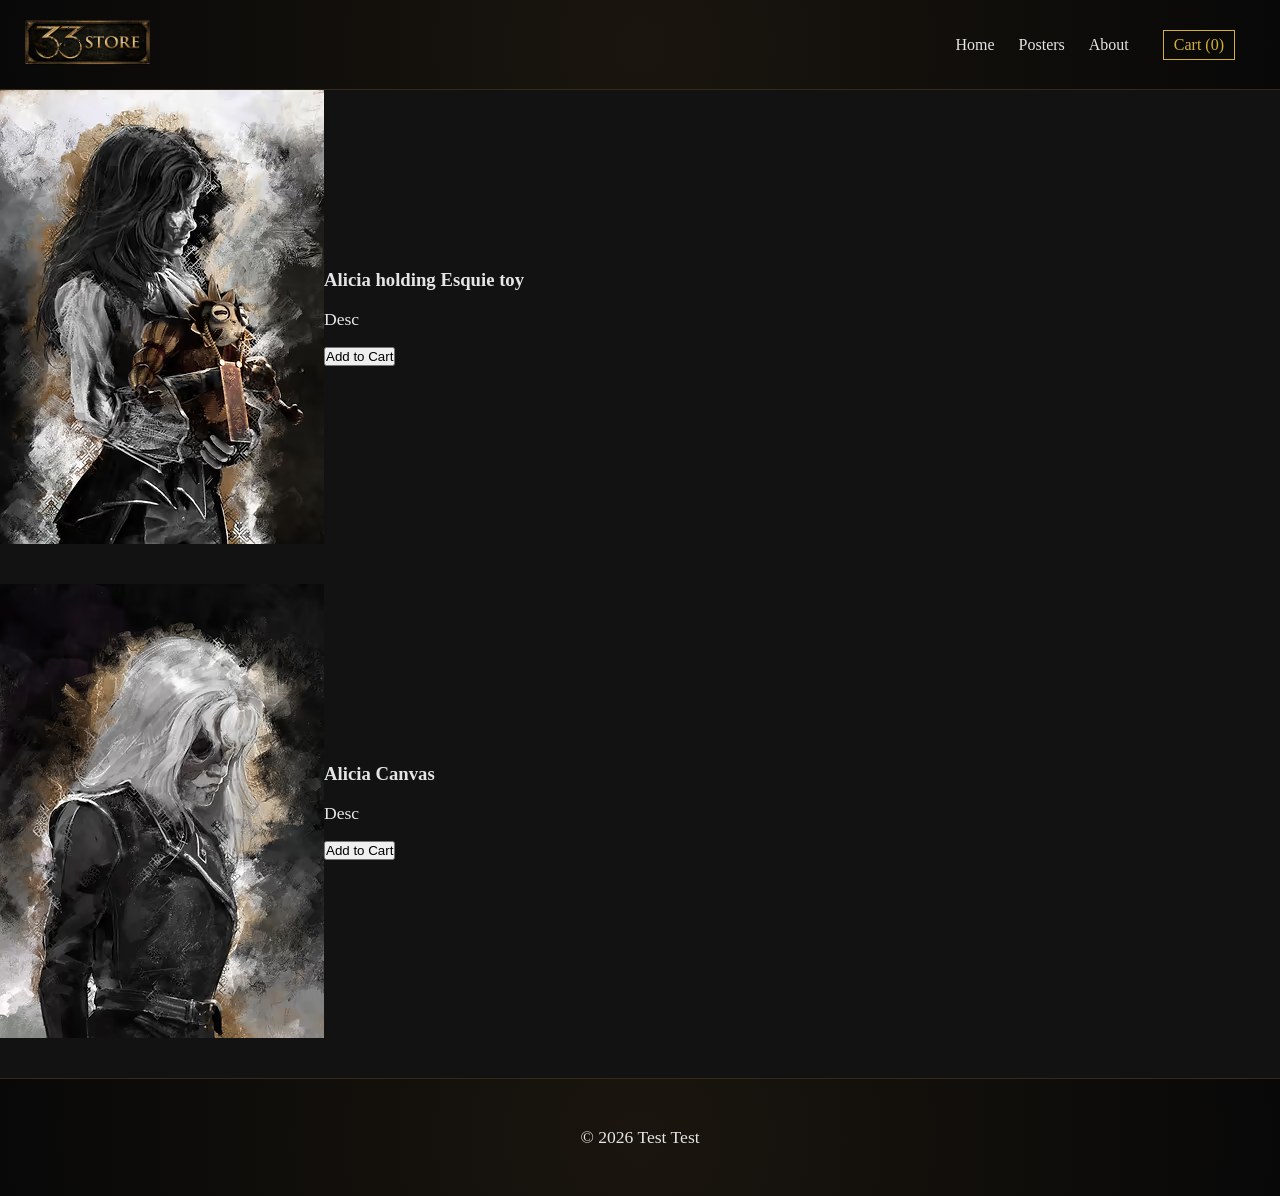
==== posters.html @ 774b618e "added a new path to contain the posters" ====
<!DOCTYPE html>
<html lang="en">
<head>
    <meta charset="UTF-8">
    <meta name="viewport" content="width=device-width, initial-scale=1.0">
    <title>Document</title>
    <link rel="stylesheet" href="styles.css">
</head>
<body>
    <div class="header"> <!--navigation-->
    <div class="container">
        <div class="navbar">
            <div class="logo">
                <img src="images\logo\test_logo.png" width="125px">
            </div>
            <nav>
                <ul>
                    <li><a href="index.html">Home</a></li>
                    <li><a href="posters.html">Posters</a></li>
                    <li><a href="">About</a></li>
                    <li style="border: 1px solid #D4AF37; padding: 5px 10px; margin-left: 10px;">
                        <a href="" style="color: #D4AF37;">Cart (0)</a>
                    </li>
                </ul>
            </nav>
        </div>
    </div>
    </div>

    <div class="poster">
    <img src="images/posters/alicia_esquie.avif">
    <div>
        <h3>Alicia holding Esquie toy</h3>
        <p>Desc</p>
        <button>Add to Cart</button>
    </div>
    </div>

    <div class="poster">
    <img src="images/posters/alicia_painting.avif">
    <div>
        <h3>Alicia Canvas</h3>
        <p>Desc</p>
        <button>Add to Cart</button>
    </div>
    </div>


    <footer>
        <p>&copy; 2026 Test Test</p>
    </footer>
</body>
</html>
---- styles.css ----
* {
    margin: 0;
    padding: 0;
    box-sizing:border-box;
}

a{
    text-decoration: none;
    color: #E5E5E5;
}

p{
    color: #E5E5E5;
    max-width: 700px; 
    margin: 15px auto; 
    font-size: 1.1rem; 
    line-height: 1.5;
}

h2 {
    color: #D4AF37; 
    margin-top: 10px; 
    font-size: 1.5rem;
}

footer {
    width: 100%;
    background: radial-gradient(circle, #1a150e 0%, #080808 100%);
    padding: 30px;
    text-align: center;
    border-top: 1px solid #332B1A;
}

body {
    background-color: #121212; /* Dark Obsidian */
    color: #E5E5E5;
    font-family: 'Georgia', serif;
    display: flex;
    flex-direction: column;
    min-height: 100vh;
}

nav{
    flex: 1;
    text-align: right;
}

nav ul{
    display: inline-block;
    list-style-type: none;
}

nav ul li{
    display: inline-block;
    margin-right: 20px;
}
nav ul li a:hover {
    color: #D4AF37; /* Gold highlight on hover */
    transition: 0.2s;
}

.navbar {
    display: flex;
    align-items: center;
    justify-content: space-between;
    padding: 20px 0;
}

.container {
    margin: auto;
    padding-left: 25px;
    padding-right: 25px;
    max-width: 1300px;
}

.header {
    background: radial-gradient(circle, #1a150e 0%, #080808 100%); /* Subtle gold glow */
    border-bottom: 1px solid #332B1A; 
}

.showcase {
    justify-content: center;
    gap: 30px;
    display: flex;
    margin: auto;
    max-width: 2000px; 
    padding: 0 20px;

}




/*

.showcase img:hover {
    transform: scale(1.1);
    border-color: #C5A059;
}

.showcase img {
    width: 30%;         
    max-width: 450px;       
    height: auto;              
    border: 1px solid #332B1A;
    transition: transform 0.3s;
    box-shadow: 0 10px 30px rgba(0, 0, 0, 0.5);
}
    */



.categories {
    padding: 50px 0;
    background: linear-gradient(rgba(18, 18, 18, 0.7), rgba(18, 18, 18, 0.7)), url('images/petals.gif');
    background-size: cover;
    background-position: center;
    background-attachment: fixed;
    flex: 1;
}

.main {
    text-align: center;
    padding: 20px 0 10px 0;
    background-color: transparent;
}

.main h1 {
    color: #D4AF37;            
    font-family: 'Georgia', serif;
    font-size: 2.5rem;
    text-transform: uppercase;
    letter-spacing: 2px;
}




/*---IMAGE SCROLLING---*/
.marquee-container {
    width: 100%;
    overflow: hidden; /* Hides the images outside the screen */
    background: transparent;
    padding: 75px 0 100px 0;
    white-space: nowrap;
    position:relative
}

.marquee-content {
    display: inline-flex;
    gap: 30px;
    width: max-content;
    animation: scroll 30s linear infinite; /* Adjust '40s' to change speed */
}

/* Pause the scroll when the user hovers over an image */
.marquee-content:hover {
    animation-play-state: paused;
}

.marquee-content img {
    width: 400px;
    height: auto;
    object-fit: cover;
    border: 1px solid #332B1A;
    transition: transform 0.3s ease;
    /* ADD THIS: Gives it a slight "frame" look */
    outline: 5px solid rgba(0,0,0,0.3);
    outline-offset: -10px;
}

/* Pop-out effect on hover */
.marquee-content img:hover {
    transform: scale(1.2);
    border-color: #D4AF37;
    cursor: pointer;
}

/* The actual movement logic */
@keyframes scroll {
    from {
        transform: translateX(0);
    }
    to {
        transform: translateX(-50%); /* Moves exactly half the width (one full set of images) */
    }
}
/*---IMAGE SCROLLING---*/

/*POSTERS*/
.poster {
    display: flex;
    gap: 50px20px;
    align-items: center;
    margin-bottom: 40px;
}

.poster img {
    width: auto;
    height: auto;
}
/* */

.check-btn {
    display: inline-block;
    padding: 12px 30px;
    border: 1px solid #D4AF37;
    color: #D4AF37;
    text-transform: uppercase;
    font-size: 1rem;
    letter-spacing: 2px;
    text-decoration: none;
    transition: 0.3s ease;
    cursor: pointer;
}

.check-btn:hover {
    background-color: #D4AF37;
    color: #121212;
}
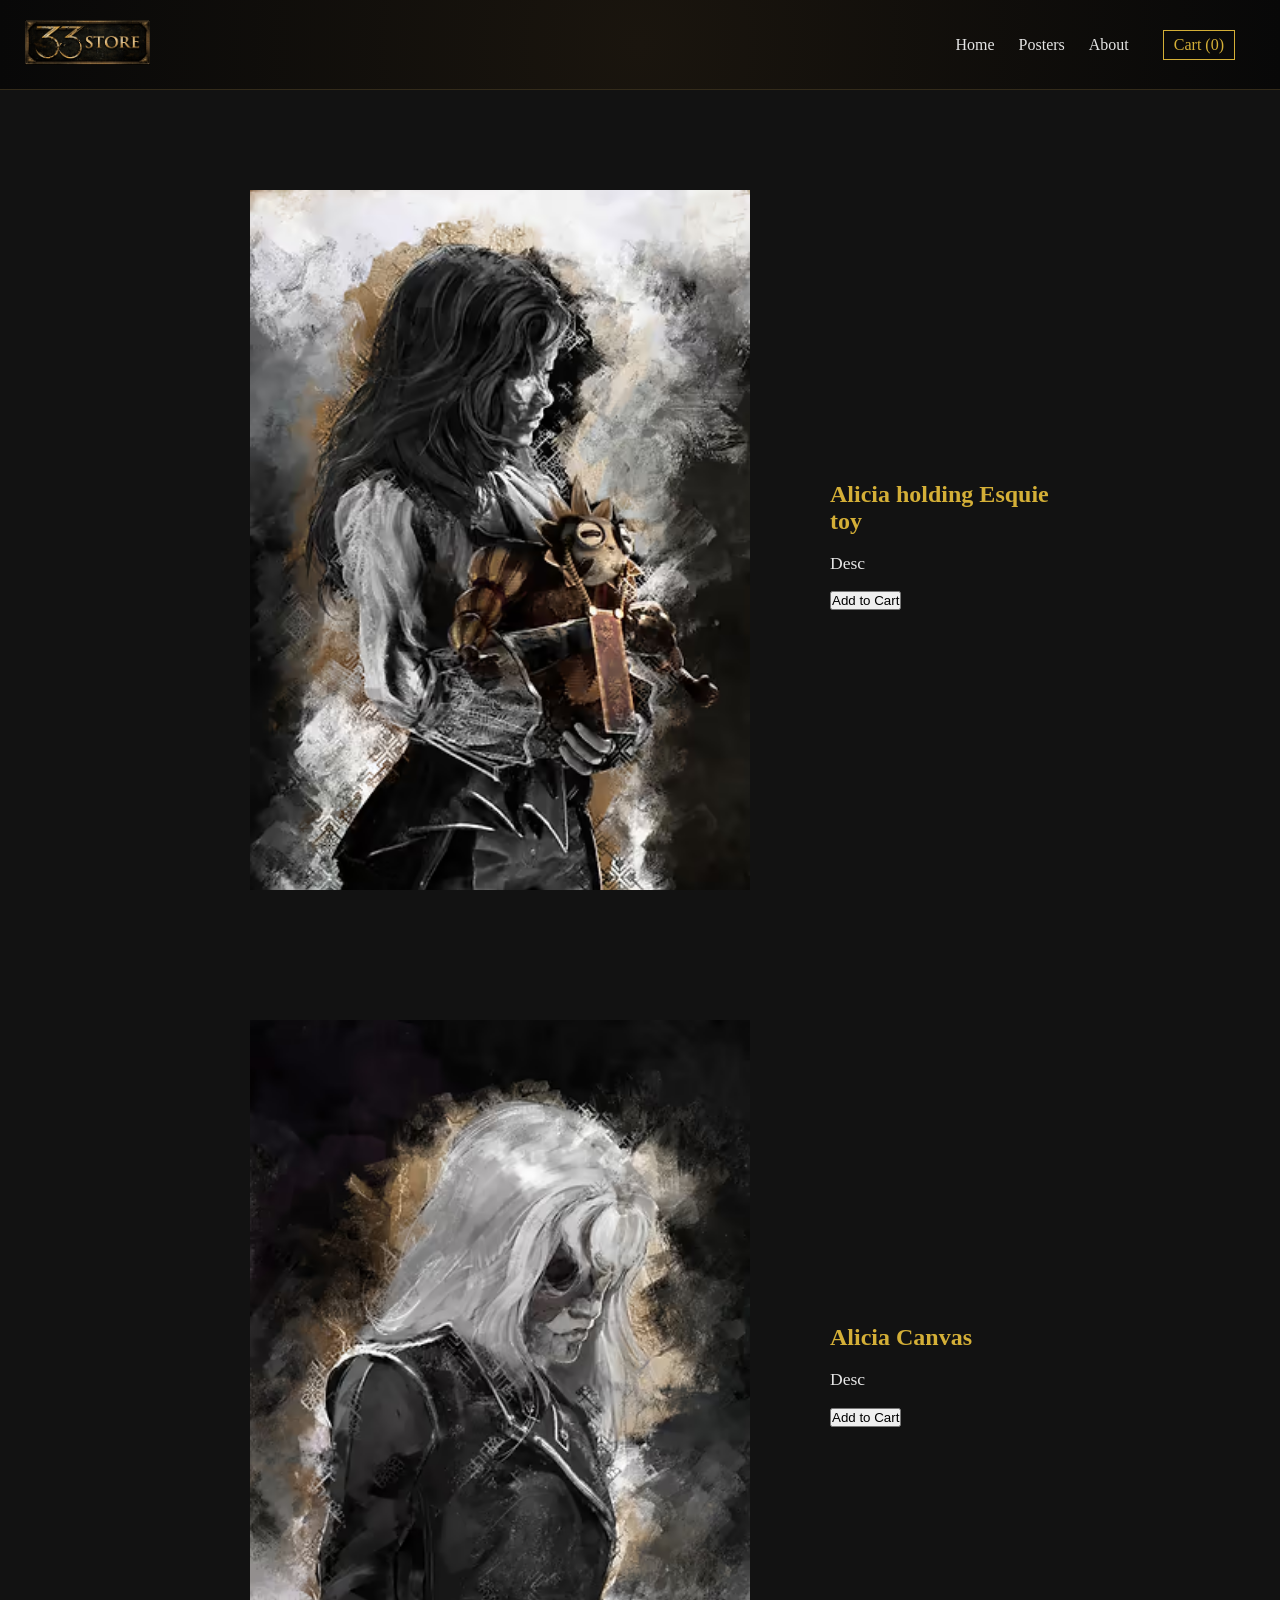
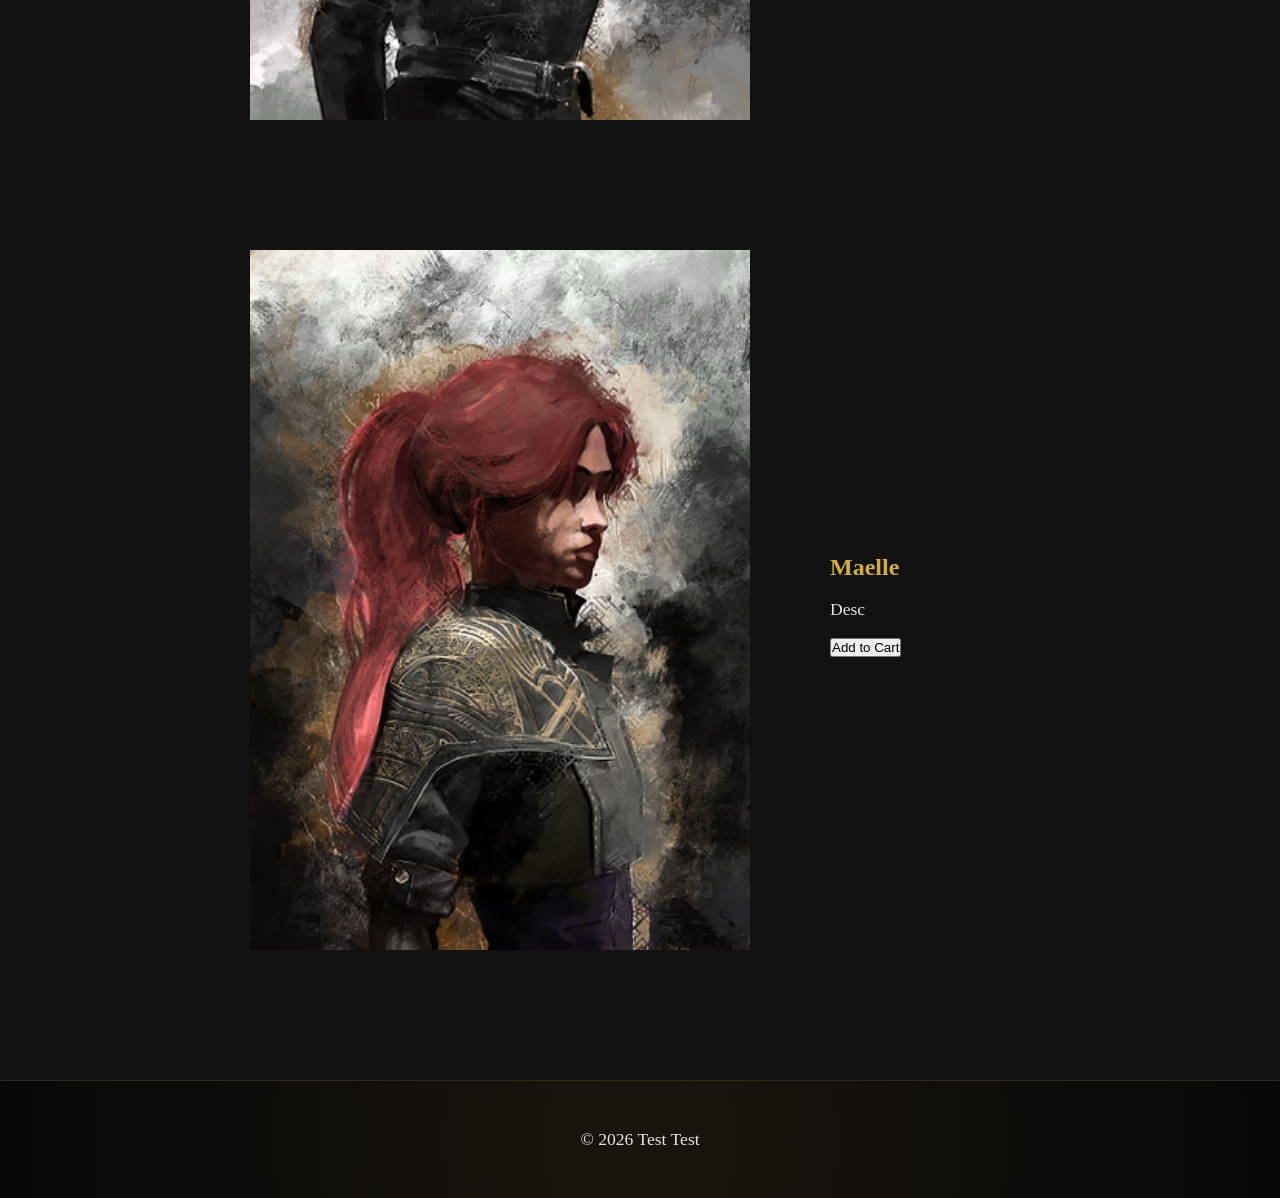
==== commit 91786401: "Fixed the alignment of images and text descriptions." ====
--- a/posters.html
+++ b/posters.html
@@ -27,23 +27,35 @@
     </div>
     </div>
 
-    <div class="poster">
-    <img src="images/posters/alicia_esquie.avif">
-    <div>
-        <h3>Alicia holding Esquie toy</h3>
-        <p>Desc</p>
-        <button>Add to Cart</button>
-    </div>
+    <div class="categories">
+        <div class="poster">
+            <img src="images/posters/alicia_esquie.avif">
+        <div>
+            <h2>Alicia holding Esquie toy</h2>
+            <p>Desc</p>
+            <button>Add to Cart</button>
+        </div>
+        </div>
+
+        <div class="poster">
+        <img src="images/posters/alicia_painting.avif">
+        <div>
+            <h2>Alicia Canvas</h2>
+            <p>Desc</p>
+            <button>Add to Cart</button>
+        </div>
+        </div>
+
+        <div class="poster">
+        <img src="images/posters/maelle.avif">
+        <div>
+            <h2>Maelle</h2>
+            <p>Desc</p>
+            <button>Add to Cart</button>
+        </div>
+        </div>
     </div>
 
-    <div class="poster">
-    <img src="images/posters/alicia_painting.avif">
-    <div>
-        <h3>Alicia Canvas</h3>
-        <p>Desc</p>
-        <button>Add to Cart</button>
-    </div>
-    </div>
 
 
     <footer>
--- a/styles.css
+++ b/styles.css
@@ -116,7 +116,7 @@
     background-size: cover;
     background-position: center;
     background-attachment: fixed;
-    flex: 1;
+    flex: 1;    
 }
 
 .main {
@@ -188,17 +188,29 @@
 /*---IMAGE SCROLLING---*/
 
 /*POSTERS*/
+
 .poster {
     display: flex;
-    gap: 50px20px;
+    gap: 30px;
     align-items: center;
-    margin-bottom: 40px;
-}
+    justify-content: center;
+    margin-bottom: 30px;
+}
+
 
 .poster img {
-    width: auto;
-    height: auto;
-}
+    padding: 50px;
+    width: 600px;
+    height: 800px;
+    object-fit: cover;
+    object-position: top;
+}
+
+.poster div { /*fix longer text from moving the image*/
+    width: 250px;      
+    flex-shrink: 0;
+}
+
 /* */
 
 .check-btn {
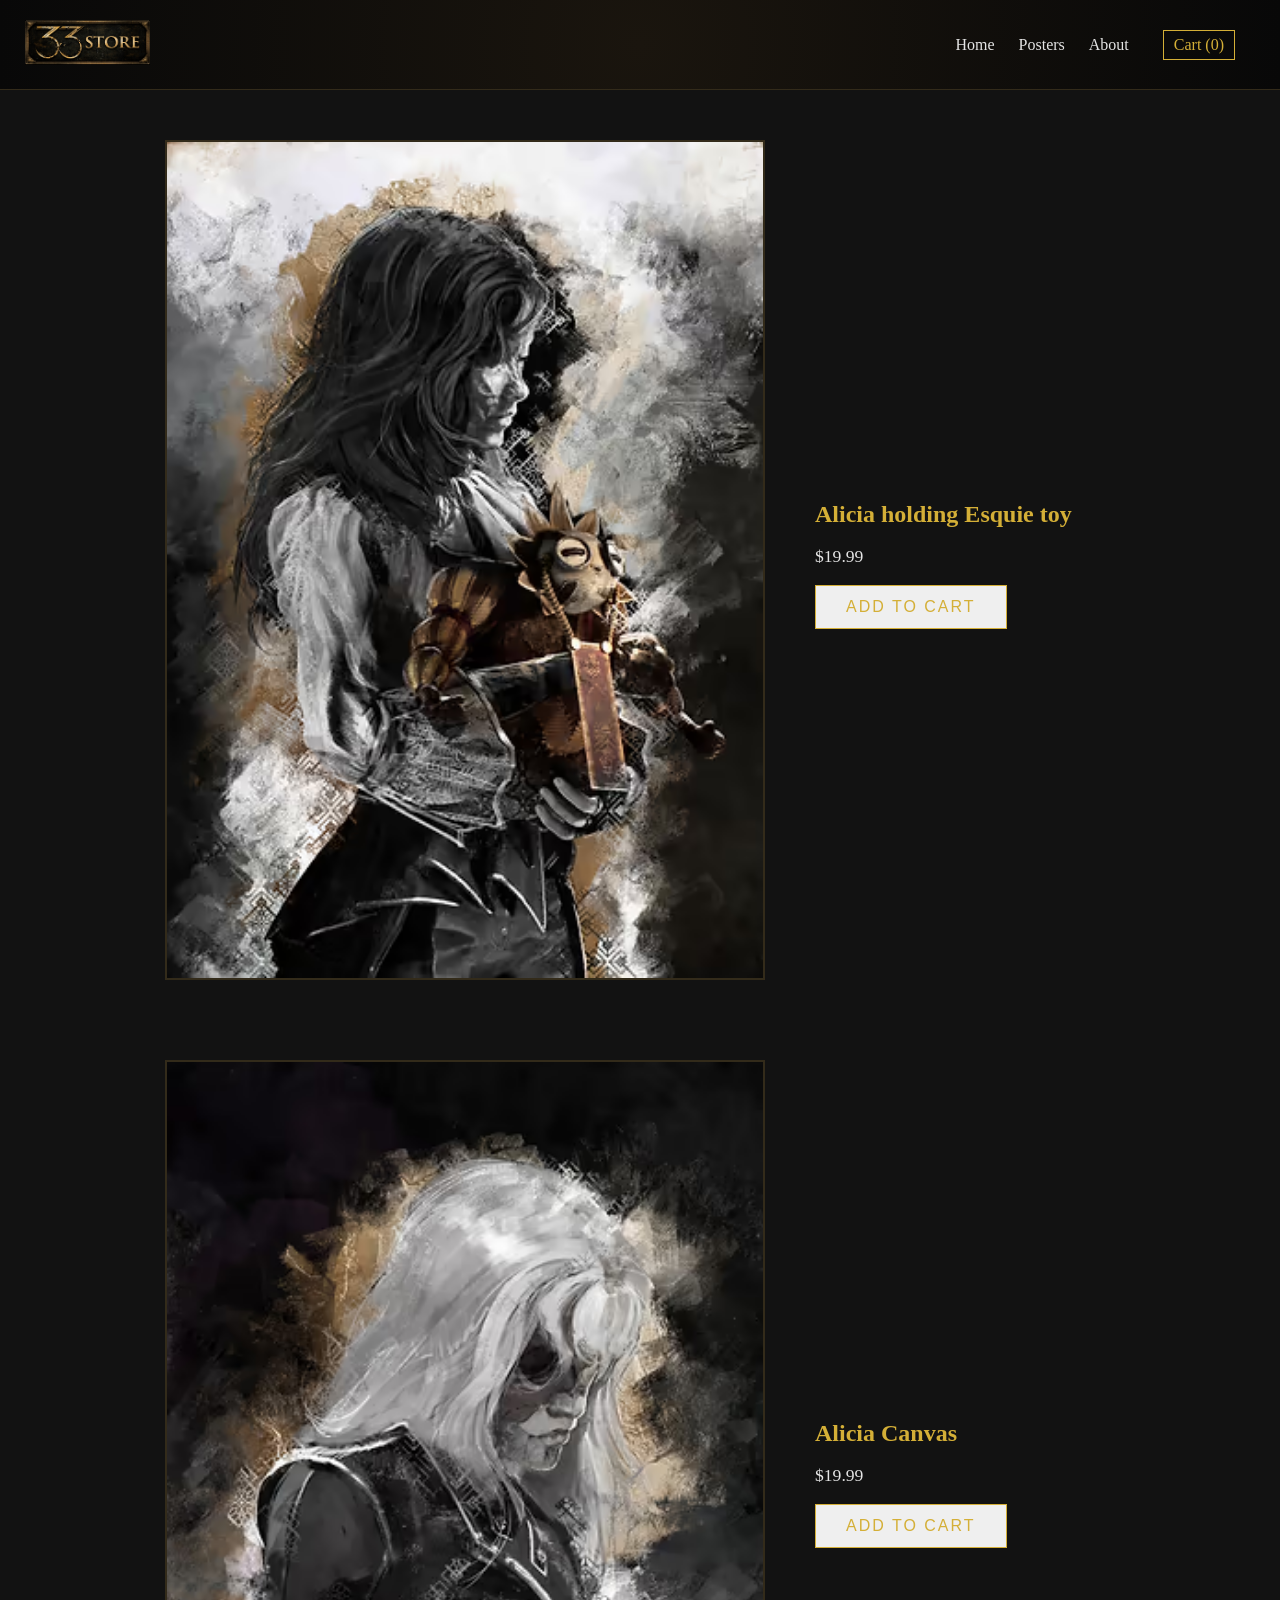
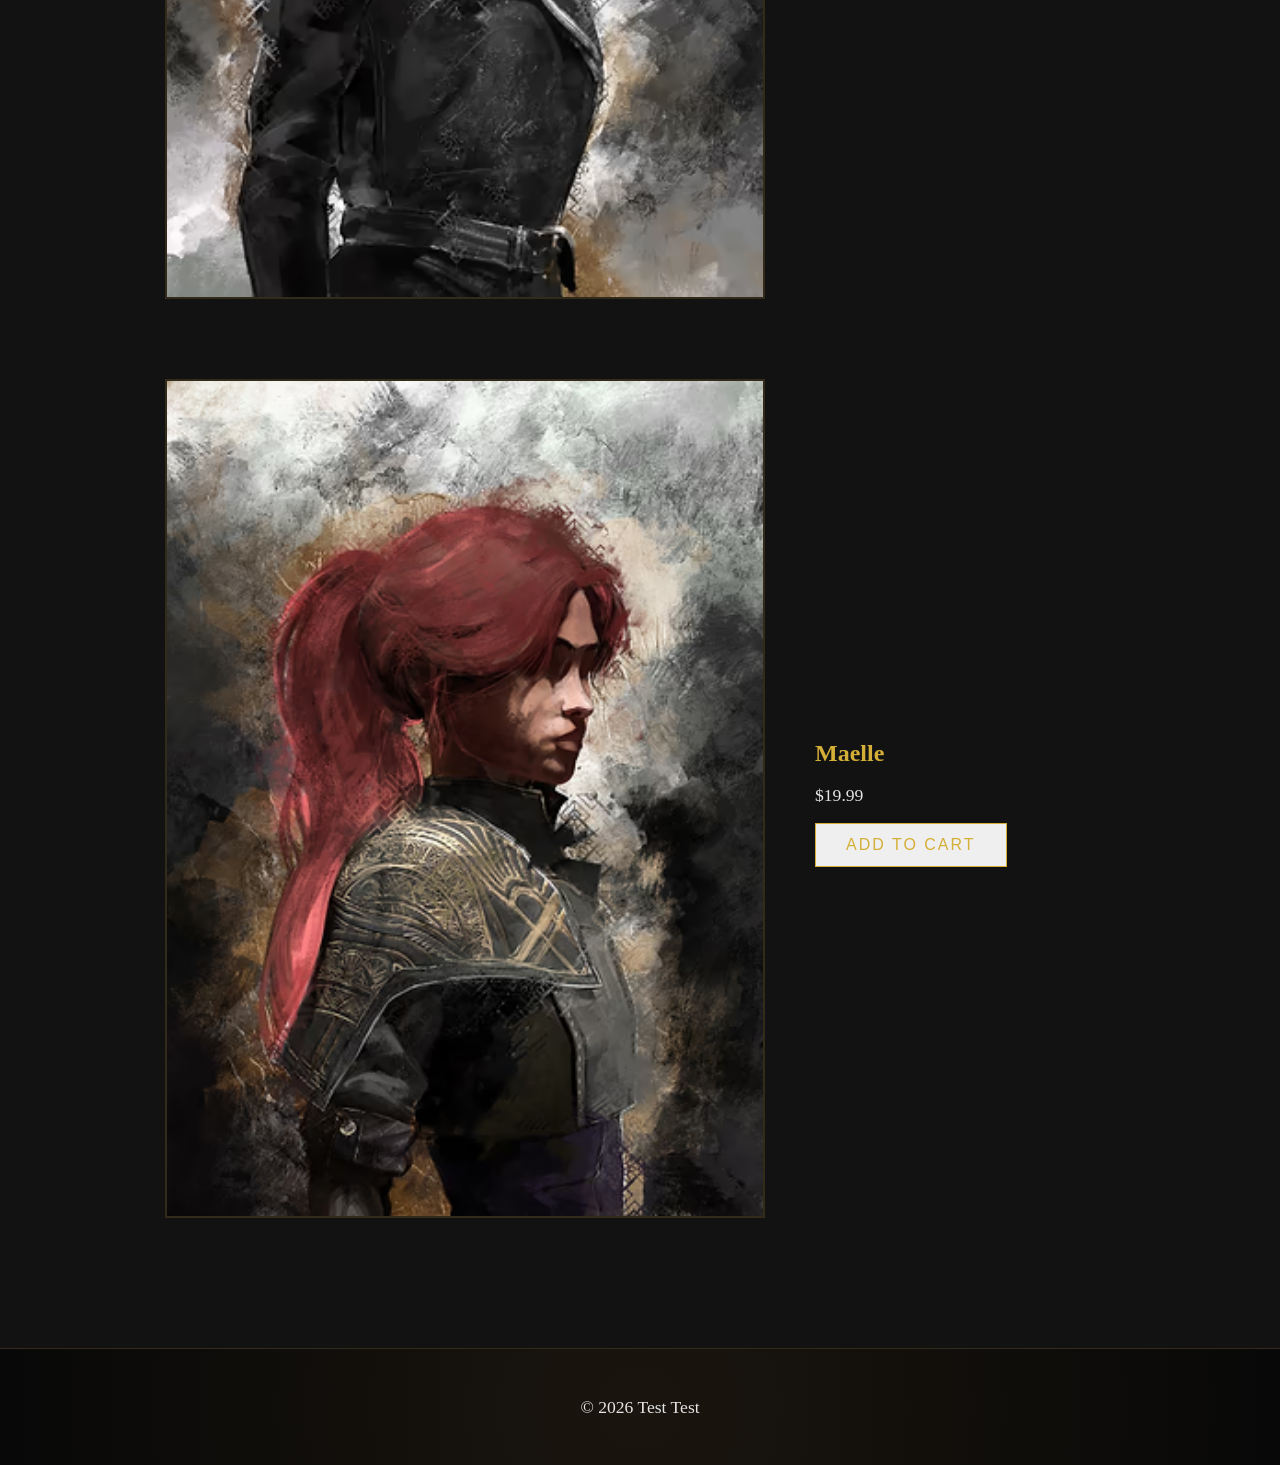
==== commit d2c7f877: "fixed gaps between images" ====
--- a/posters.html
+++ b/posters.html
@@ -17,7 +17,7 @@
                 <ul>
                     <li><a href="index.html">Home</a></li>
                     <li><a href="posters.html">Posters</a></li>
-                    <li><a href="">About</a></li>
+                    <li><a href="https://www.youtube.com/watch?v=dQw4w9WgXcQ&list=RDdQw4w9WgXcQ&start_radio=1">About</a></li>
                     <li style="border: 1px solid #D4AF37; padding: 5px 10px; margin-left: 10px;">
                         <a href="" style="color: #D4AF37;">Cart (0)</a>
                     </li>
@@ -30,33 +30,31 @@
     <div class="categories">
         <div class="poster">
             <img src="images/posters/alicia_esquie.avif">
-        <div>
-            <h2>Alicia holding Esquie toy</h2>
-            <p>Desc</p>
-            <button>Add to Cart</button>
-        </div>
+            <div>
+                <h2>Alicia holding Esquie toy</h2>
+                <p>$19.99</p>
+                <button class="check-btn">Add to Cart</button>
+            </div>
         </div>
 
         <div class="poster">
         <img src="images/posters/alicia_painting.avif">
-        <div>
-            <h2>Alicia Canvas</h2>
-            <p>Desc</p>
-            <button>Add to Cart</button>
-        </div>
+            <div>
+                <h2>Alicia Canvas</h2>
+                <p>$19.99</p>
+                <button class="check-btn">Add to Cart</button>
+            </div>
         </div>
 
         <div class="poster">
-        <img src="images/posters/maelle.avif">
-        <div>
-            <h2>Maelle</h2>
-            <p>Desc</p>
-            <button>Add to Cart</button>
-        </div>
+            <img src="images/posters/maelle.avif">
+            <div>
+                <h2>Maelle</h2>
+                <p>$19.99</p>
+                <button class="check-btn">Add to Cart</button>
+            </div>
         </div>
     </div>
-
-
 
     <footer>
         <p>&copy; 2026 Test Test</p>
--- a/styles.css
+++ b/styles.css
@@ -191,24 +191,32 @@
 
 .poster {
     display: flex;
-    gap: 30px;
+    gap: 50px;
     align-items: center;
     justify-content: center;
-    margin-bottom: 30px;
+    margin-bottom: 80px;
+    padding: 0 20px;
 }
 
 
 .poster img {
-    padding: 50px;
     width: 600px;
-    height: 800px;
+    height: auto;
     object-fit: cover;
     object-position: top;
+    border: 2px solid #332B1A;
+    
+}
+
+.poster img:hover {
+    transform: scale(1.03);
+    border-color: #D4AF37;
 }
 
 .poster div { /*fix longer text from moving the image*/
-    width: 250px;      
+    width: 300px;      
     flex-shrink: 0;
+    text-align: left;
 }
 
 /* */
@@ -229,6 +237,4 @@
 .check-btn:hover {
     background-color: #D4AF37;
     color: #121212;
-}
-
-
+}
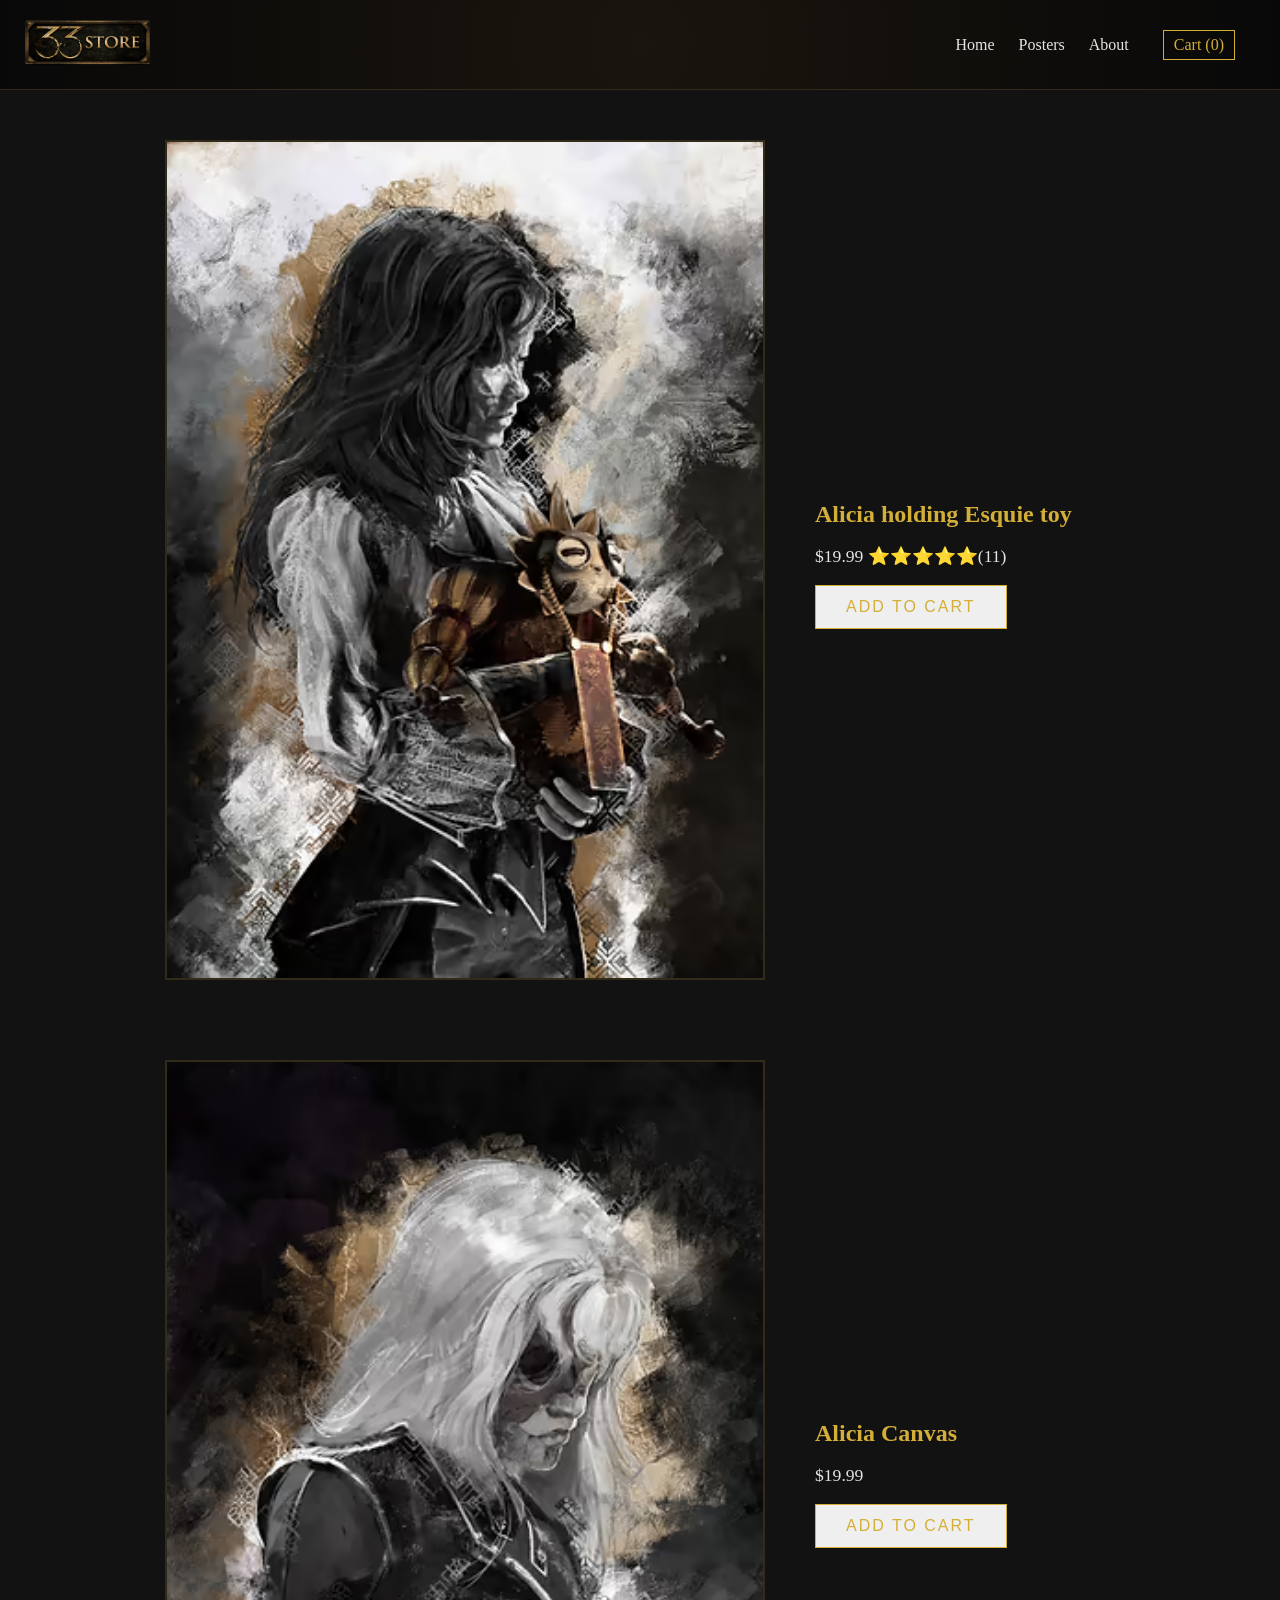
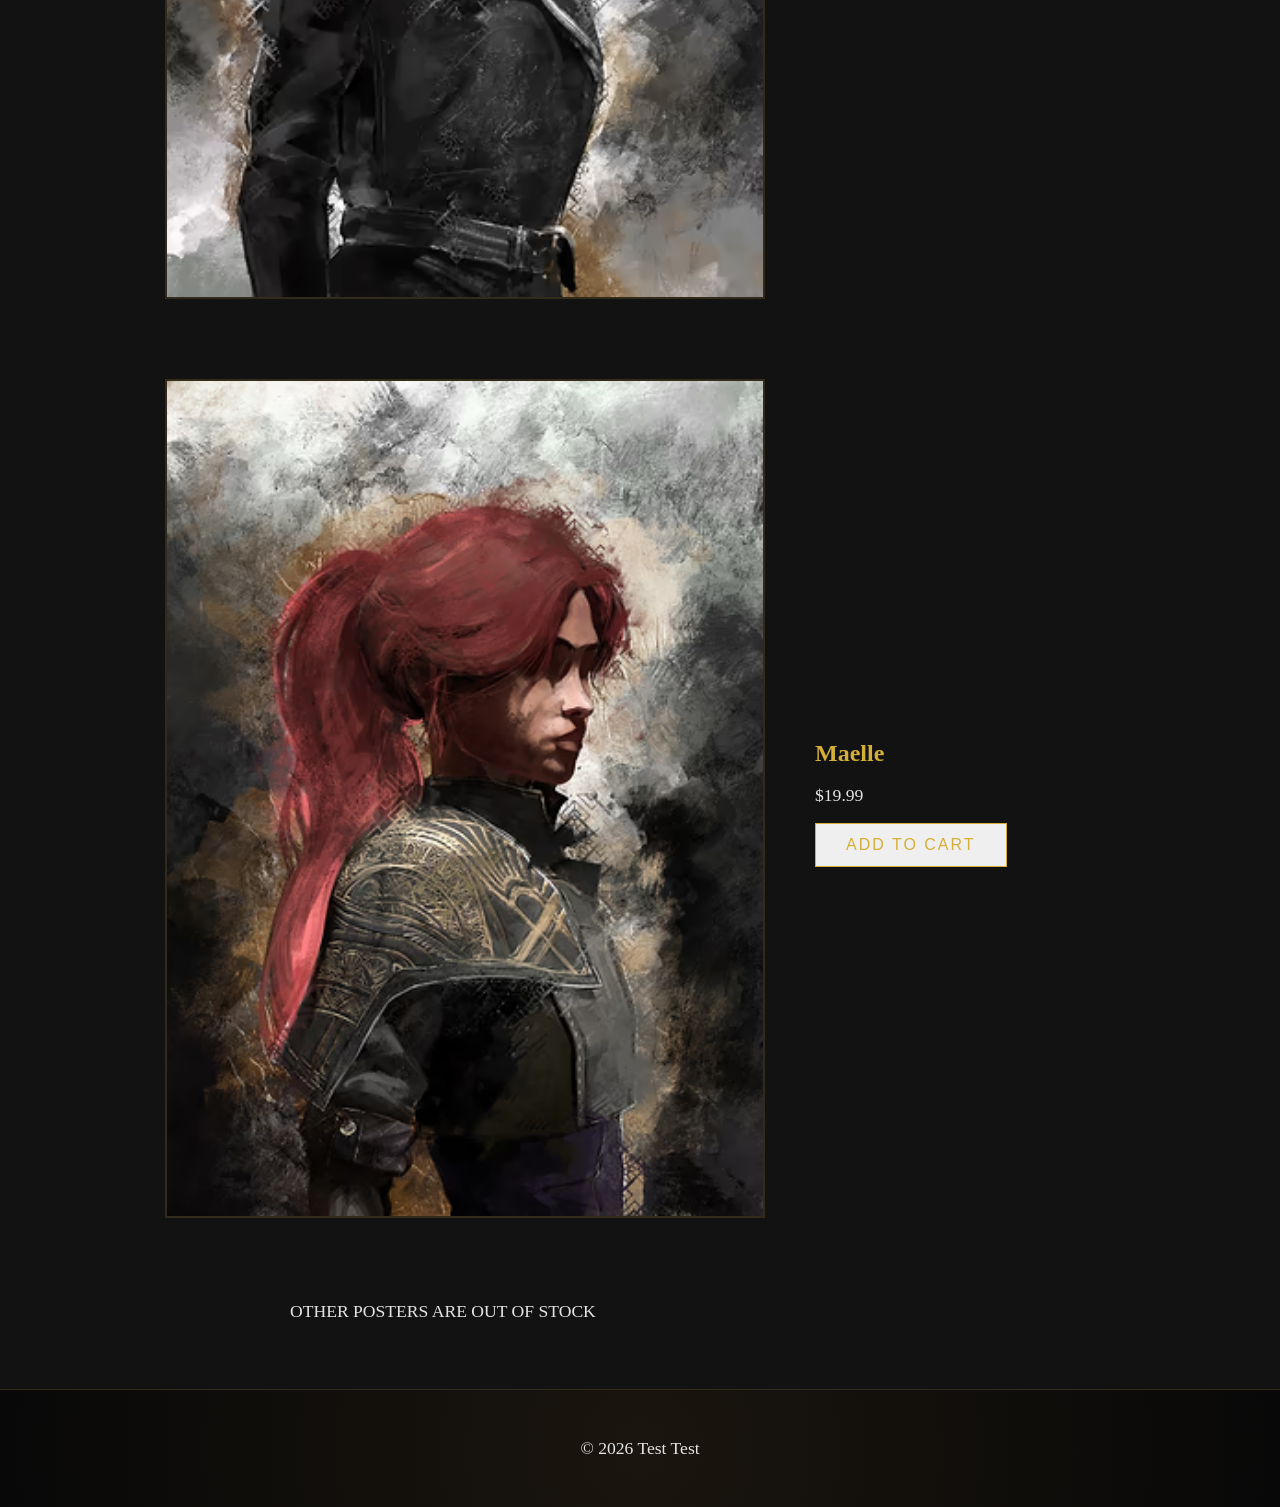
==== commit 4d0e33d7: "idk" ====
--- a/posters.html
+++ b/posters.html
@@ -31,8 +31,8 @@
         <div class="poster">
             <img src="images/posters/alicia_esquie.avif">
             <div>
-                <h2>Alicia holding Esquie toy</h2>
-                <p>$19.99</p>
+                <h2>Alicia holding Esquie toy </h2>
+                <p>$19.99     ⭐⭐⭐⭐⭐(11)</p>
                 <button class="check-btn">Add to Cart</button>
             </div>
         </div>
@@ -54,6 +54,9 @@
                 <button class="check-btn">Add to Cart</button>
             </div>
         </div>
+
+
+        <p>OTHER POSTERS ARE OUT OF STOCK</p>
     </div>
 
     <footer>
--- a/styles.css
+++ b/styles.css
@@ -237,4 +237,6 @@
 .check-btn:hover {
     background-color: #D4AF37;
     color: #121212;
-}+}
+
+
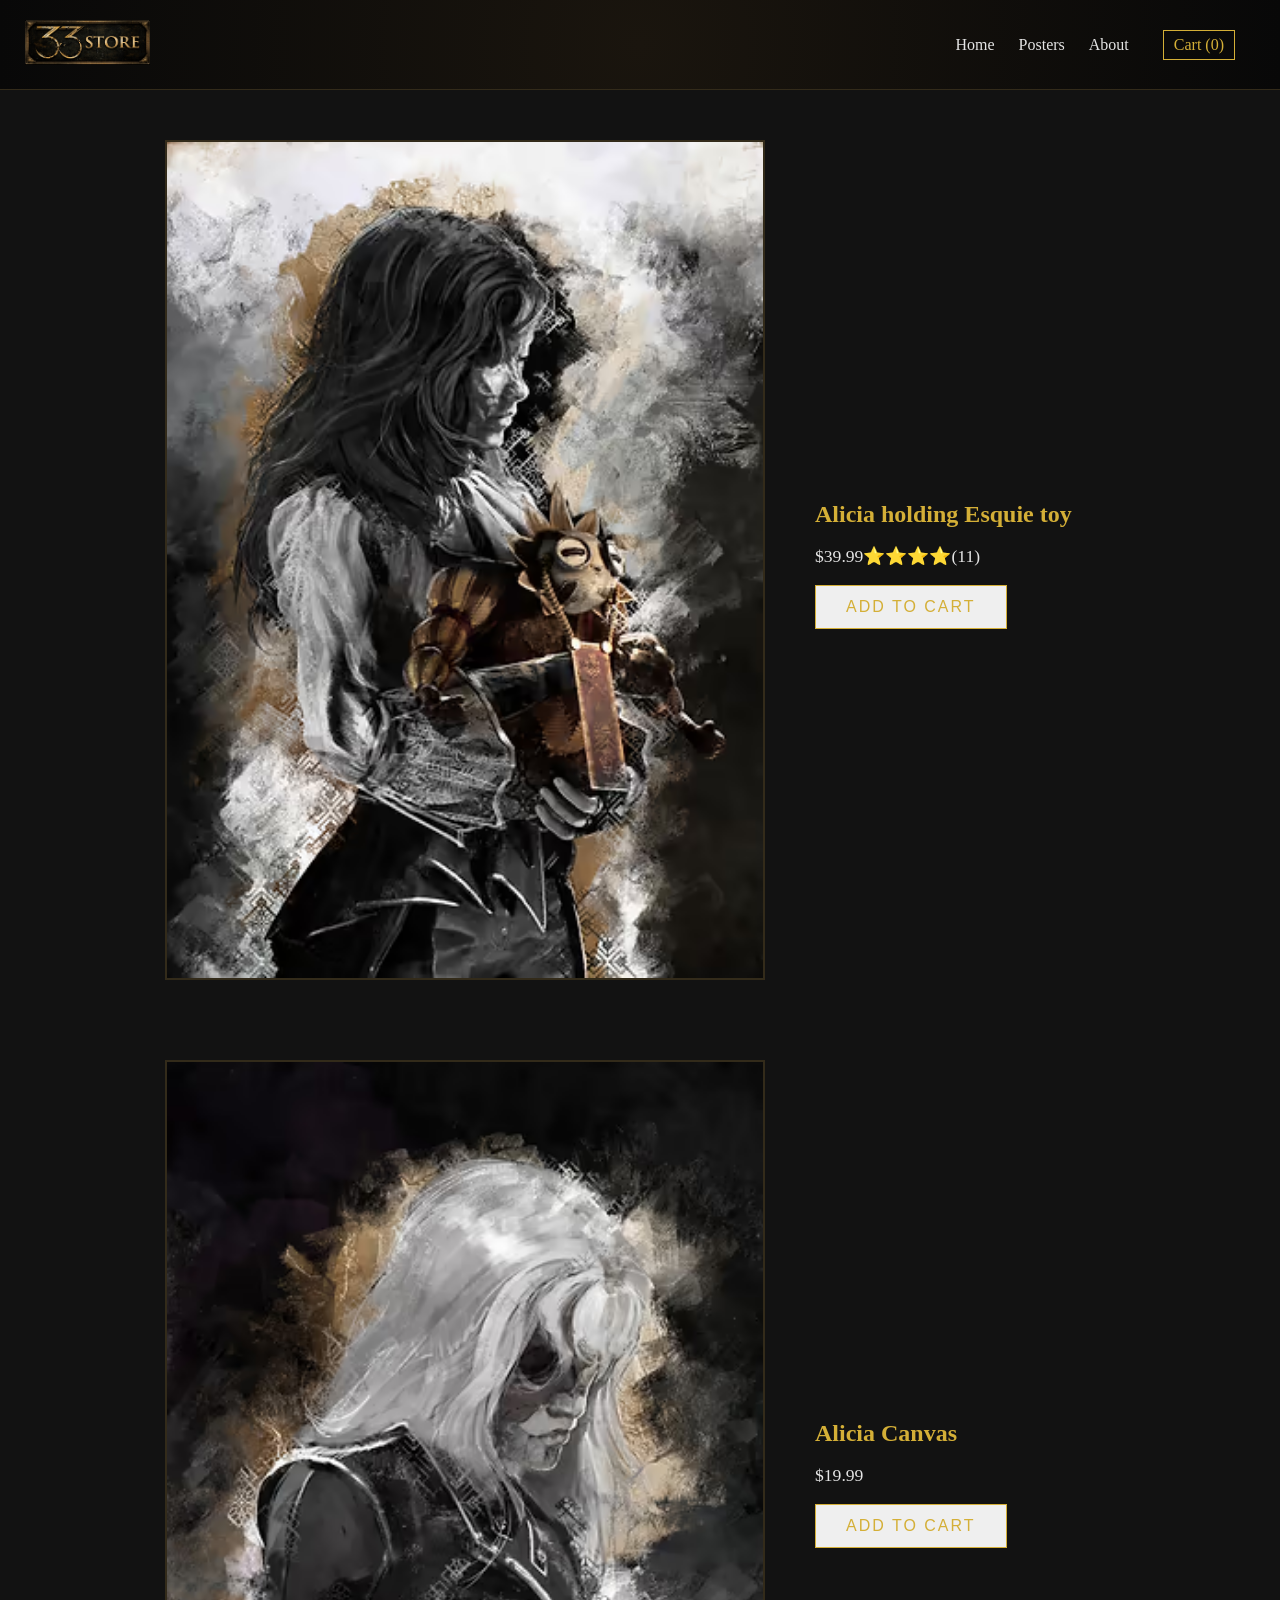
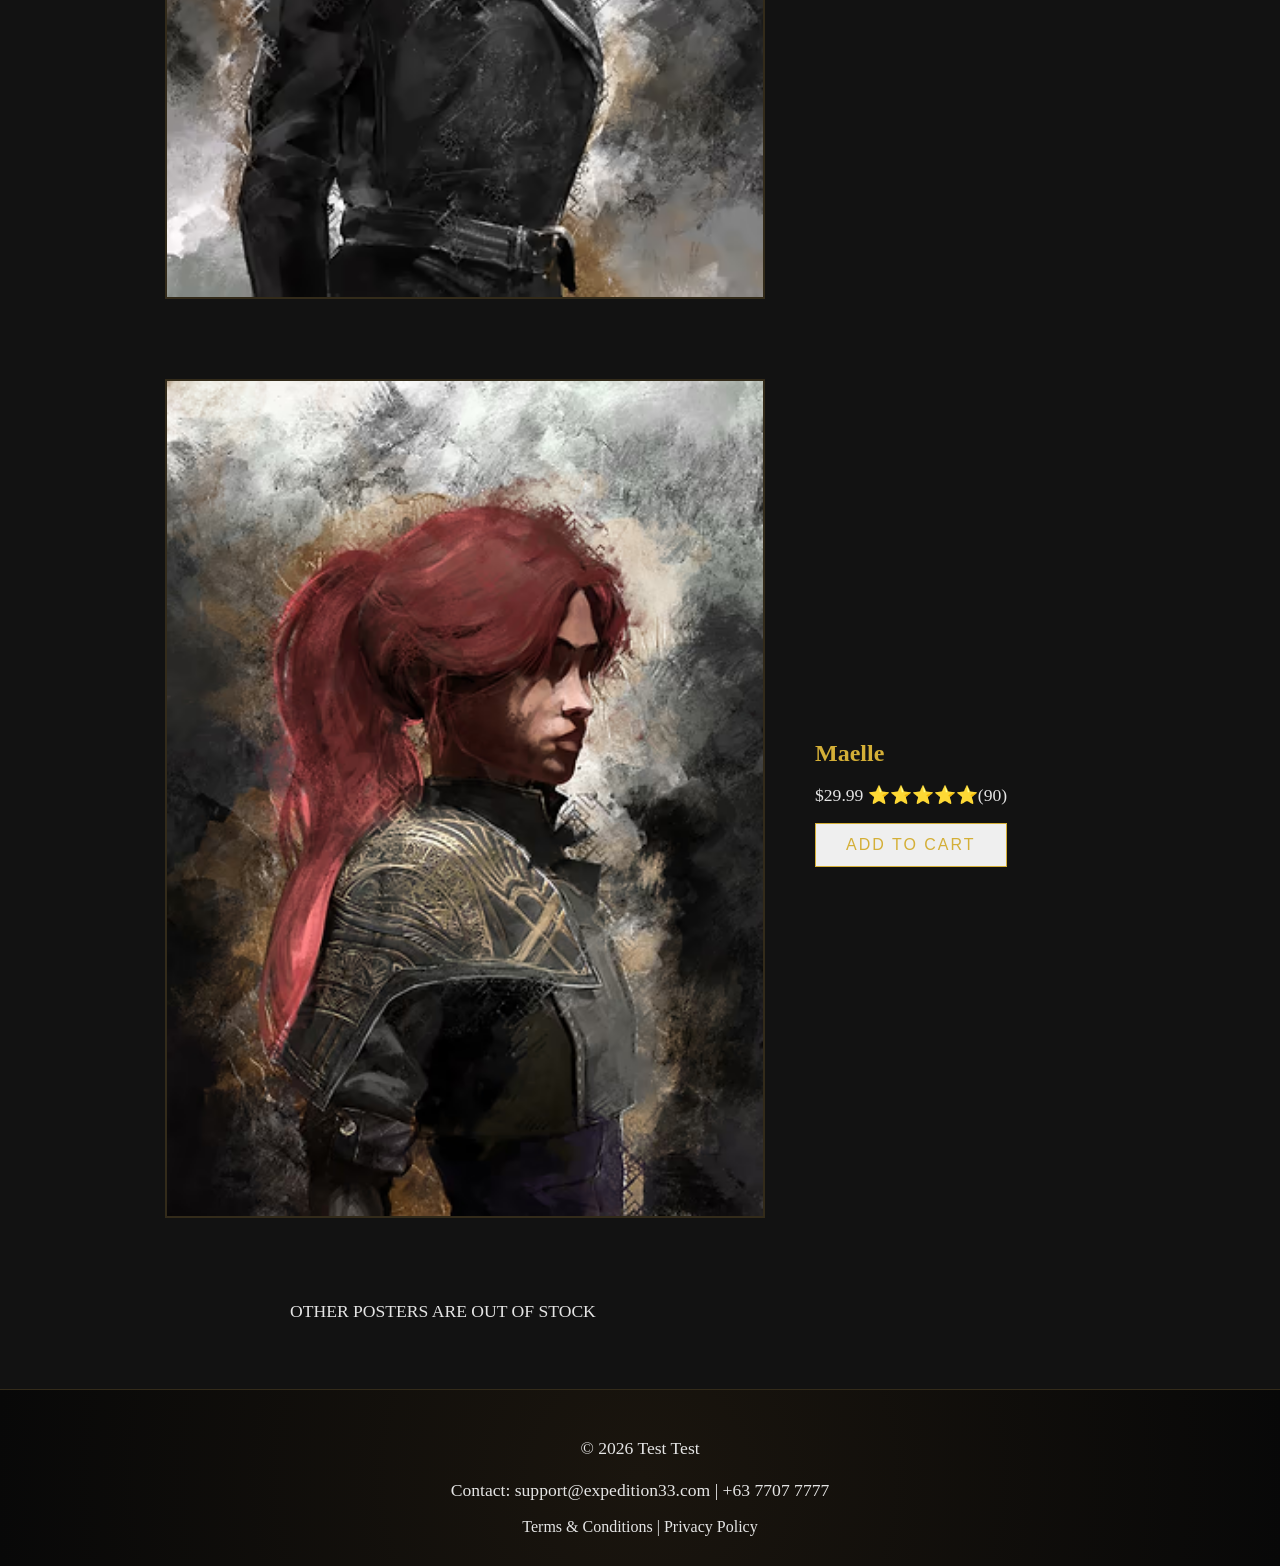
==== commit 1d10df6e: "Final update for Product Landing page i think" ====
--- a/posters.html
+++ b/posters.html
@@ -32,7 +32,7 @@
             <img src="images/posters/alicia_esquie.avif">
             <div>
                 <h2>Alicia holding Esquie toy </h2>
-                <p>$19.99     ⭐⭐⭐⭐⭐(11)</p>
+                <p>$39.99⭐⭐⭐⭐(11)</p>
                 <button class="check-btn">Add to Cart</button>
             </div>
         </div>
@@ -50,7 +50,7 @@
             <img src="images/posters/maelle.avif">
             <div>
                 <h2>Maelle</h2>
-                <p>$19.99</p>
+                <p>$29.99 ⭐⭐⭐⭐⭐(90)</p>
                 <button class="check-btn">Add to Cart</button>
             </div>
         </div>
@@ -61,6 +61,8 @@
 
     <footer>
         <p>&copy; 2026 Test Test</p>
+        <p>Contact: support@expedition33.com | +63 7707 7777</p>
+        <a href="#">Terms & Conditions</a> | <a href="#">Privacy Policy</a>
     </footer>
 </body>
 </html>
--- a/styles.css
+++ b/styles.css
@@ -240,3 +240,14 @@
 }
 
 
+
+/* SIZESIZE */
+@media (max-width: 768px) {
+    .navbar, .poster { 
+        flex-direction: column; 
+        text-align: center; 
+    }
+    .poster img { 
+        width: 100%; 
+    }
+}
